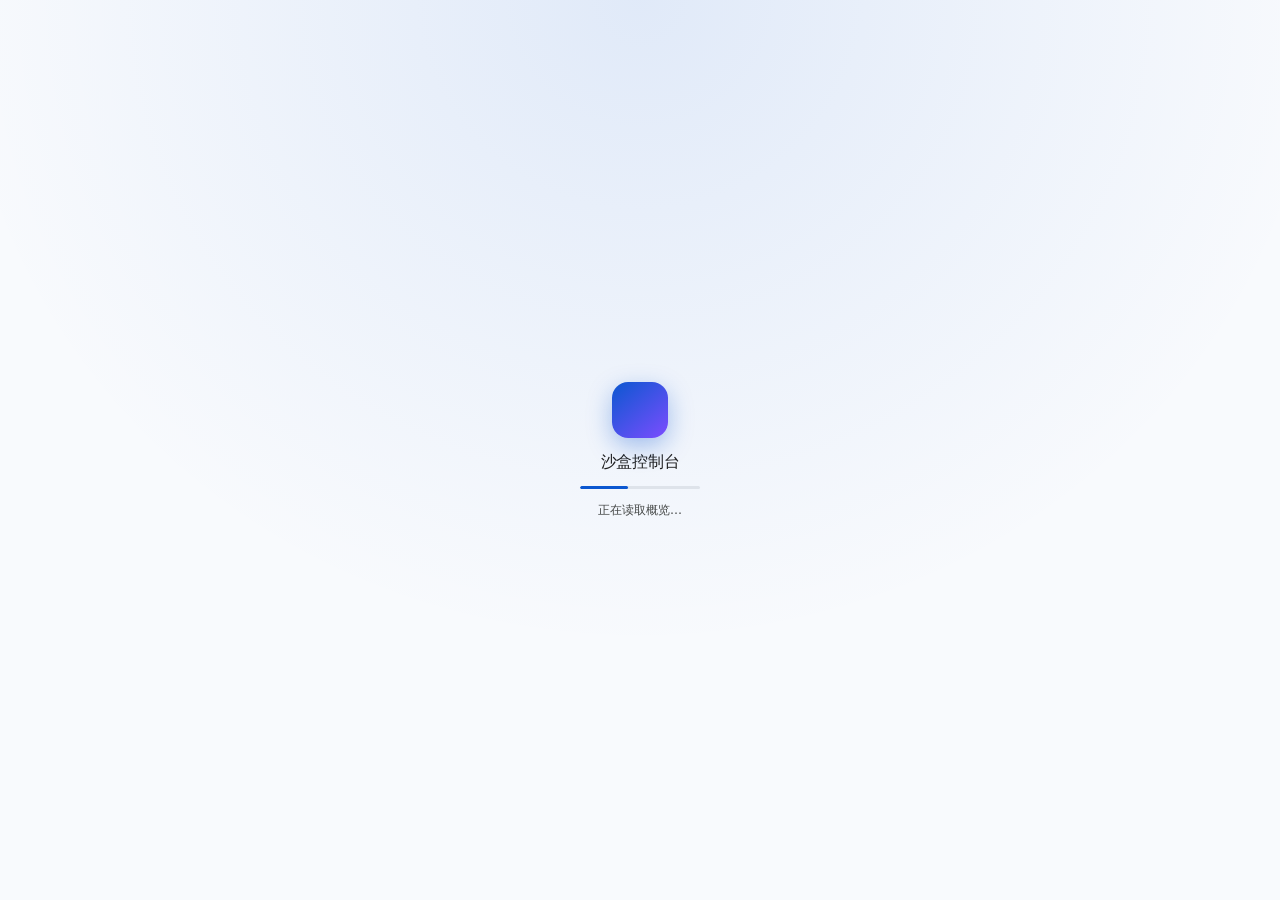
==== pages/sandbox/index.html @ b515ea16 "feat: sandbox console v1.0.0 - bwrap/chroot/proot/docker/local backends, per-user sessions - WebUI: " ====
<!doctype html>
<!--
  astrbot_plugin_sandbox — Copyright (C) 2026 maid
  SPDX-License-Identifier: AGPL-3.0-or-later
-->
<html lang="zh-CN">
<head>
<meta charset="utf-8">
<meta name="viewport" content="width=device-width, initial-scale=1, viewport-fit=cover">
<title>沙盒控制台</title>
<link rel="stylesheet" href="./app.css">
</head>
<body>
<div class="progress" id="progress" hidden></div>
<div class="splash" id="boot-splash" role="status" aria-live="polite">
  <div class="splash-inner">
    <div class="splash-mark" aria-hidden="true"></div>
    <div class="splash-title">沙盒控制台</div>
    <div class="splash-bar" aria-hidden="true"></div>
    <div class="splash-hint" id="splash-hint">正在连接 AstrBot…</div>
  </div>
</div>

<header class="hero">
  <div class="hero-main">
    <div class="hero-title">
      <span class="status-dot" id="status-dot"></span>
      <h1>沙盒控制台</h1>
    </div>
    <p class="hero-sub" id="backend-meta">正在读取状态</p>
    <p class="hero-status" id="boot-status">脚本未运行</p>
  </div>
  <div class="hero-actions">
    <button class="btn ghost" id="tour-start" type="button">引导</button>
    <button class="btn tonal" id="refresh" type="button">刷新状态</button>
  </div>
</header>

<nav class="tabs" role="tablist" aria-label="控制台分区">
  <span class="tab-indicator" id="tab-indicator" aria-hidden="true"></span>
  <button class="tab" role="tab" id="tab-overview"
          aria-controls="panel-overview" aria-selected="true"
          data-tab="overview">概览</button>
  <button class="tab" role="tab" id="tab-config"
          aria-controls="panel-config" aria-selected="false"
          data-tab="config">设置</button>
  <button class="tab" role="tab" id="tab-setup"
          aria-controls="panel-setup" aria-selected="false"
          data-tab="setup">部署</button>
  <button class="tab" role="tab" id="tab-users"
          aria-controls="panel-users" aria-selected="false"
          data-tab="users">权限</button>
  <button class="tab" role="tab" id="tab-files"
          aria-controls="panel-files" aria-selected="false"
          data-tab="files">文件</button>
  <button class="tab" role="tab" id="tab-exec"
          aria-controls="panel-exec" aria-selected="false"
          data-tab="exec">执行</button>
  <button class="tab" role="tab" id="tab-rules"
          aria-controls="panel-rules" aria-selected="false"
          data-tab="rules">规则</button>
  <button class="tab" role="tab" id="tab-logs"
          aria-controls="panel-logs" aria-selected="false"
          data-tab="logs">日志</button>
        <button class="tab" id="tab-security" role="tab" aria-controls="panel-security"
          aria-selected="false"
          data-tab="security">安全</button>
</nav>

<noscript>
  <div class="card" style="margin:24px">这个页面需要 JavaScript。如果浏览器禁用了脚本，或者页面被嵌在禁止脚本的 iframe 里，就会看到现在这样：所有按钮都没反应。</div>
</noscript>

<main>
  <div class="deck" id="deck">
  <section class="panel" id="panel-overview" role="tabpanel" aria-labelledby="tab-overview">
    <div class="section-head">
      <h2>概览</h2>
      <p class="section-desc">后端状态、配额与宿主资源</p>
    </div>

    <div class="panel-body">
    <div class="status-bar">
      <div class="status-main">
        <span class="status-dot" id="ov-dot"></span>
        <div>
          <div class="status-title" id="ov-backend">—</div>
          <div class="status-sub" id="ov-rootfs">正在读取</div>
        </div>
      </div>
      <div class="chips" id="ov-chips"></div>
    </div>

    <div class="stat-strip" id="overview-stats"></div>

    <div class="two-col">
      <section class="block">
        <h3 class="block-title">宿主资源</h3>
        <div class="meters" id="overview-metrics"></div>
      </section>
      <section class="block">
        <h3 class="block-title">运行信息</h3>
        <dl class="kv" id="overview-detail"></dl>
      </section>
    </div>
    </div>
  </section>

  <section class="panel" id="panel-config" role="tabpanel" aria-labelledby="tab-config" hidden>
    <div class="section-head">
      <h2>设置</h2>
      <p class="section-desc">改完点保存，立即生效。标「需重启」的项要重启容器。</p>
    </div>

    <div class="panel-body">
      <section class="block">
        <div class="block-head">
          <div>
            <h3 class="block-title">插件配置</h3>
            <p class="block-desc">这些值来自插件配置文件，保存后直接写回并热更新。</p>
            <p class="hint" id="config-path"></p>
          </div>
          <button class="btn primary" type="button" id="config-save">保存设置</button>
        </div>
        <div id="config-form" class="stack"></div>
      </section>
    </div>
  </section>

  <section class="panel" id="panel-setup" role="tabpanel" aria-labelledby="tab-setup" hidden>
    <div class="section-head">
      <h2>部署</h2>
      <p class="section-desc">检查这台机器能跑哪种隔离、下 rootfs、给指定用户开权限。只改插件自己的文件。</p>
    </div>

    <div class="panel-body">
      <section class="block">
        <div class="block-head">
          <div>
            <h3 class="block-title">环境</h3>
            <p class="block-desc">先跑环境自检，再选套餐下 rootfs。换套餐会替换 rootfs：会话文件保留，但发行版会变。</p>
          </div>
        </div>
        <div class="form-grid">
          <div class="field">
            <label for="setup-profile">rootfs 套餐</label>
            <select id="setup-profile">
              <option value="">读取中…</option>
            </select>
          </div>
        </div>
        <div class="actions">
          <button class="btn" type="button" id="setup-probe">环境自检</button>
          <button class="btn" type="button" id="setup-test">快速自检</button>
          <button class="btn ghost" type="button" id="setup-test-deep">深度自检</button>
          <button class="btn ghost" type="button" id="setup-diag">诊断连接</button>
          <button class="btn" type="button" id="setup-sources">检测下载源</button>
          <button class="btn primary" type="button" id="setup-rootfs">下载 rootfs</button>
          <button class="btn" type="button" id="setup-audit">安全体检</button>
          <button class="btn ghost" type="button" id="setup-harden">清 setuid</button>
        </div>
        <div id="setup-advice" class="stack mt-4"></div>
      </section>

      <section class="block">
        <div class="block-head">
          <div>
            <h3 class="block-title">一键授权</h3>
            <p class="block-desc">写进 permissions.json，立刻生效。配额填 0 表示跟随全局。</p>
          </div>
        </div>
        <div class="form-grid">
          <div class="field">
            <label for="setup-user">用户 ID</label>
            <input id="setup-user" type="text" placeholder="用户 ID">
          </div>
          <div class="field">
            <label for="setup-quota">配额（MB，0 = 全局）</label>
            <input id="setup-quota" type="number" min="0" step="1" value="0">
          </div>
        </div>
        <div class="actions">
          <button class="btn primary" type="button" id="setup-apply">授权并使用</button>
        </div>
      </section>

      <section class="block">
        <div class="block-head">
          <div>
            <h3 class="block-title">安装软件包</h3>
            <p class="block-desc">沙盒里的进程是 nobody，apt 自己装不了。这里由插件以 root 装进 rootfs，会影响所有用户。</p>
          </div>
        </div>
        <div class="form-grid">
          <div class="field">
            <label for="pkg-names">包名（空格分隔）</label>
            <input id="pkg-names" type="text" placeholder="ffmpeg sqlite3 tree">
          </div>
        </div>
        <div class="actions">
          <button class="btn" type="button" id="pkg-install">安装</button>
        </div>
      </section>

      <section class="block">
        <h3 class="block-title">输出</h3>
        <pre class="out" id="setup-out"></pre>
      </section>
    </div>
  </section>

  <section class="panel" id="panel-users" role="tabpanel" aria-labelledby="tab-users" hidden>
    <div class="section-head">
      <h2>权限</h2>
      <p class="section-desc">谁能用沙盒、能用多少。留空的配额与超时跟随全局默认值。</p>
    </div>

    <div class="panel-body">
      <section class="block">
        <div class="block-head">
          <div>
            <h3 class="block-title">添加或修改用户</h3>
            <p class="block-desc">保存后立即生效，不需要重启。</p>
          </div>
        </div>
        <form id="user-form">
          <div class="form-grid">
            <div class="field">
              <label for="u-id">用户 ID</label>
              <input id="u-id" type="text" required placeholder="平台上的用户 ID">
            </div>
            <div class="field">
              <label for="u-note">备注</label>
              <input id="u-note" type="text" placeholder="可选">
            </div>
            <div class="field">
              <label for="u-quota">配额（MB，0 = 跟随全局）</label>
              <input id="u-quota" type="number" min="0" step="1" value="0">
            </div>
            <div class="field">
              <label for="u-timeout">超时（秒，0 = 跟随全局）</label>
              <input id="u-timeout" type="number" min="0" max="3600" step="1" value="0">
            </div>
            <div class="field">
              <label for="u-network">联网</label>
              <select id="u-network">
                <option value="">跟随全局</option>
                <option value="true">允许</option>
                <option value="false">禁止</option>
              </select>
            </div>
            <div class="field">
              <label for="u-import">宿主导入</label>
              <select id="u-import">
                <option value="">跟随全局</option>
                <option value="true">允许</option>
                <option value="false">禁止</option>
              </select>
            </div>
            <div class="field field-wide">
              <label>沙盒内权限</label>
              <div class="checkline">
                <label><input type="checkbox" id="u-exec" checked>执行命令</label>
                <label><input type="checkbox" id="u-py" checked>运行 Python</label>
                <label><input type="checkbox" id="u-export" checked>导出文件</label>
                <label><input type="checkbox" id="u-reset" checked>重置沙盒</label>
              </div>
            </div>
            <div class="field">
              <label for="u-enabled">状态</label>
              <select id="u-enabled">
                <option value="true">启用</option>
                <option value="false">停用</option>
              </select>
            </div>
          </div>
          <div class="actions">
            <button class="btn primary" type="submit">保存用户</button>
            <button class="btn ghost" type="button" id="user-reset">清空表单</button>
          </div>
        </form>
      </section>

      <section class="block">
        <h3 class="block-title">已授权用户</h3>
        <div id="users-table"></div>
      </section>

      <section class="block">
        <h3 class="block-title">全局白名单</h3>
        <p class="block-desc">来自插件配置，这里只读。</p>
        <div id="users-global" class="stack mt-3"></div>
      </section>
    </div>
  </section>

  <section class="panel" id="panel-rules" role="tabpanel" aria-labelledby="tab-rules" hidden>
    <div class="section-head">
      <h2>规则</h2>
      <p class="section-desc">信任命令跳过看门狗，场景规则决定「哪些环境下谁能用」。</p>
    </div>

    <div class="panel-body">
      <section class="block">
        <div class="block-head">
          <div>
            <h3 class="block-title">信任命令</h3>
            <p class="block-desc">命中的命令跳过内存和 CPU 看门狗，可单独放宽超时。通配符按整条命令匹配，例如 make *。信任等于放弃这层保护。</p>
          </div>
        </div>
        <form id="trust-form">
          <div class="form-grid">
            <div class="field">
              <label for="t-pattern">命令通配符</label>
              <input id="t-pattern" type="text" required placeholder="make *">
            </div>
            <div class="field">
              <label for="t-note">备注</label>
              <input id="t-note" type="text" placeholder="可选">
            </div>
            <div class="field">
              <label for="t-timeout">超时覆盖（秒，0 = 跟随全局）</label>
              <input id="t-timeout" type="number" min="0" max="3600" step="1" value="0">
            </div>
            <div class="field field-wide">
              <div class="checkline">
                <label><input type="checkbox" id="t-mem" checked>跳过内存看门狗</label>
                <label><input type="checkbox" id="t-cpu" checked>跳过 CPU 看门狗</label>
                <label><input type="checkbox" id="t-enabled" checked>启用</label>
              </div>
            </div>
          </div>
          <div class="actions">
            <button class="btn primary" type="submit">保存信任规则</button>
          </div>
        </form>
        <div id="trust-table" class="mt-4"></div>
      </section>

      <section class="block">
        <div class="block-head">
          <div>
            <h3 class="block-title">场景规则</h3>
            <p class="block-desc">优先级：单用户权限 &gt; 指定群号 &gt; 群 * &gt; 私聊 &gt; 全部。用户列表留空表示该场景所有人。</p>
          </div>
        </div>
        <form id="scope-form">
          <div class="form-grid">
            <div class="field">
              <label for="s-scope">场景</label>
              <select id="s-scope">
                <option value="group">群聊</option>
                <option value="private">私聊</option>
                <option value="all">全部</option>
              </select>
            </div>
            <div class="field">
              <label for="s-target">目标（群号或 *）</label>
              <input id="s-target" type="text" placeholder="*">
            </div>
            <div class="field">
              <label for="s-allow">结果</label>
              <select id="s-allow">
                <option value="true">允许</option>
                <option value="false">禁止</option>
              </select>
            </div>
            <div class="field">
              <label for="s-users">限定用户（逗号分隔，留空=所有人）</label>
              <input id="s-users" type="text" placeholder="123456">
            </div>
            <div class="field">
              <label for="s-note">备注</label>
              <input id="s-note" type="text" placeholder="可选">
            </div>
          </div>
          <div class="actions">
            <button class="btn primary" type="submit">保存场景规则</button>
          </div>
        </form>
        <div id="scope-table" class="mt-4"></div>
      </section>
    </div>
  </section>

  <section class="panel" id="panel-logs" role="tabpanel" aria-labelledby="tab-logs" hidden>
    <div class="section-head">
      <h2>日志</h2>
      <p class="section-desc">按天切文件，超过保留天数自动删除。这里只显示最近的一个文件。</p>
    </div>

    <div class="panel-body">
      <section class="block">
        <div class="block-head">
          <div>
            <h3 class="block-title">运行日志</h3>
          </div>
          <div class="actions" style="margin-top:0">
            <button class="btn" type="button" id="log-refresh">刷新</button>
            <button class="btn ghost" type="button" id="log-cleanup">立即清理</button>
          </div>
        </div>
        <pre class="out" id="log-view"></pre>
      </section>
    </div>
  </section>

  <section class="panel" id="panel-security" role="tabpanel" aria-labelledby="tab-security" hidden>
    <div class="section-head">
      <h2>安全</h2>
      <p class="section-desc">风险清单。能一键修的直接修，改不了的写清楚要动哪里。</p>
    </div>
    <div class="panel-body">
      <section class="block">
        <div class="block-head">
          <div>
            <h3 class="block-title">风险</h3>
            <p class="block-desc" id="sec-host"></p>
          </div>
          <div class="actions" style="margin-top:0">
            <button class="btn" type="button" id="sec-scan">重新扫描</button>
            <button class="btn ghost" type="button" id="sec-upgrade">升级沙盒包</button>
          </div>
        </div>
        <div id="sec-list" class="stack"></div>
        <pre class="out" id="sec-out" hidden></pre>
      </section>
    </div>
  </section>

  <section class="panel" id="panel-files" role="tabpanel" aria-labelledby="tab-files" hidden>
    <div class="section-head">
      <h2>文件</h2>
      <p class="section-desc">浏览、预览、下载、删除沙盒里的文件。改完记得保存。</p>
    </div>

    <div class="panel-body">
      <section class="block">
        <div class="form-grid">
          <div class="field">
            <label for="f-user">用户</label>
            <select id="f-user"></select>
          </div>
          <div class="field">
            <label for="f-path">路径</label>
            <input id="f-path" type="text" value=".">
          </div>
        </div>
        <div class="actions">
          <button class="btn" type="button" id="f-up">上级</button>
          <button class="btn primary" type="button" id="f-load">打开</button>
        </div>
      </section>

      <div class="split">
        <section class="block">
          <div class="block-head">
            <h3 class="block-title">文件树</h3>
            <span class="hint" id="tree-summary"></span>
          </div>
          <div class="tree" id="tree"></div>
        </section>

        <section class="block">
          <div class="block-head">
            <h3 class="block-title" id="preview-title">预览</h3>
            <div class="actions" style="margin-top:0">
              <button class="btn sm" type="button" id="preview-download" hidden>下载</button>
              <button class="btn sm ghost" type="button" id="preview-copy" hidden>复制宿主路径</button>
              <button class="btn sm ghost" type="button" id="preview-edit" hidden>源码</button>
              <button class="btn sm" type="button" id="preview-save" hidden>保存文件</button>
              <button class="btn sm danger" type="button" id="preview-delete" hidden>删除</button>
            </div>
          </div>
          <div id="preview-body">
            <p class="empty">在左边选一个文件。</p>
          </div>
        </section>
      </div>
    </div>
  </section>

  <section class="panel" id="panel-exec" role="tabpanel" aria-labelledby="tab-exec" hidden>
    <div class="section-head">
      <h2>执行</h2>
      <p class="section-desc">跑在该用户自己的沙盒里，受配额、超时和输出上限约束。</p>
    </div>

    <div class="panel-body">
      <section class="block">
        <div class="form-grid">
          <div class="field">
            <label for="e-user">用户</label>
            <input id="e-user" type="text" placeholder="谁的沙盒" list="user-options-2">
            <datalist id="user-options-2"></datalist>
          </div>
        </div>
        <div class="field">
          <label for="e-cmd">命令</label>
          <textarea id="e-cmd" rows="4" placeholder="ls -la"></textarea>
        </div>
        <div class="actions">
          <button class="btn primary" type="button" id="e-run">执行</button>
        </div>
        <div id="e-out" class="mt-4"></div>
      </section>
    </div>
  </section>
  </div>
</main>

<div class="modal-scrim" id="modal" hidden>
  <div class="modal" role="dialog" aria-modal="true" aria-labelledby="modal-title">
    <h2 id="modal-title"></h2>
    <div class="modal-body" id="modal-body"></div>
    <div class="modal-gate" id="modal-gate" hidden>
      <label for="modal-gate-input">请输入下面这个词确认</label>
      <input id="modal-gate-input" type="text" autocomplete="off" spellcheck="false">
    </div>
    <div class="modal-actions">
      <button class="btn ghost" type="button" id="modal-cancel">取消</button>
      <button class="btn primary" type="button" id="modal-ok">确定</button>
    </div>
  </div>
</div>

<div class="toast" id="toast" role="status" hidden></div>

<script src="/api/plugin/page/bridge-sdk.js" onerror="window.__bridgeSdkFailed = true"></script>
<script src="./app.js"></script>
</body>
</html>
---- pages/sandbox/app.css ----
/* astrbot_plugin_sandbox — Copyright (C) 2026 maid
   SPDX-License-Identifier: AGPL-3.0-or-later */
/* Material Design 3 —— 按 Google 规范写的样式表
 *
 * 依据：
 * - 颜色：MD3 color roles（primary / surface / outline / error…），亮暗两套 scheme
 * - 字体：MD3 type scale（label / body / title / headline），Roboto + 系统中文回退
 * - 形状：corner radius 0/4/8/12/16/28
 * - 高度：tonal elevation 0–3，只有浮层用阴影
 * - 动效：MD3 emphasized easing，200ms / 100ms
 * - 组件：filled / tonal / outlined / text button，primary tabs，outlined card，filled text field
 */

:root {
  /* ---- MD3 亮色 scheme（Google 蓝） ---- */
  --md-primary: #0b57d0;
  --md-on-primary: #ffffff;
  --md-primary-container: #d3e3fd;
  --md-on-primary-container: #041e49;

  --md-secondary-container: #e8f0fe;
  --md-on-secondary-container: #001d35;

  --md-surface: #ffffff;
  --md-surface-dim: #f8fafd;
  --md-surface-container-lowest: #ffffff;
  --md-surface-container-low: #f8fafd;
  --md-surface-container: #f0f4f9;
  --md-surface-container-high: #e9eef6;
  --md-surface-container-highest: #dee3ea;

  --md-on-surface: #1f1f1f;
  --md-on-surface-variant: #444746;
  --md-outline: #747775;
  --md-outline-variant: #c4c7c5;

  --md-error: #b3261e;
  --md-on-error: #ffffff;
  --md-error-container: #f9dedc;
  --md-on-error-container: #410e0b;

  --md-success: #146c2e;
  --md-warning: #8f5000;

  /* ---- 形状 ---- */
  --md-shape-xs: 4px;
  --md-shape-sm: 8px;
  --md-shape-md: 12px;
  --md-shape-lg: 16px;
  --md-shape-xl: 28px;
  --md-shape-full: 9999px;

  /* ---- 高度（tonal elevation） ---- */
  --md-elev-0: none;
  --md-elev-1: 0 1px 2px rgb(0 0 0 / 0.3), 0 1px 3px 1px rgb(0 0 0 / 0.15);
  --md-elev-2: 0 1px 2px rgb(0 0 0 / 0.3), 0 2px 6px 2px rgb(0 0 0 / 0.15);
  --md-elev-3: 0 4px 8px 3px rgb(0 0 0 / 0.15), 0 1px 3px rgb(0 0 0 / 0.3);

  /* ---- 动效 ---- */
  --md-ease: cubic-bezier(0.2, 0, 0, 1);
  --md-ease-emphasized: cubic-bezier(0.05, 0.7, 0.1, 1);
  --md-dur-short: 100ms;
  --md-dur-medium: 200ms;

  /* ---- 字体 ---- */
  --md-font: Roboto, "Helvetica Neue", "PingFang SC", "Noto Sans SC",
    "Microsoft YaHei", system-ui, sans-serif;
  --md-mono: "Roboto Mono", ui-monospace, "SF Mono", Menlo, Consolas, monospace;

  /* 卡片收起后的固定高度：像「还没加载出来」的空卡 */
  --card-min-height: 148px;
}

@media (prefers-color-scheme: dark) {
  :root {
    --md-primary: #a8c7fa;
    --md-on-primary: #062e6f;
    --md-primary-container: #0842a0;
    --md-on-primary-container: #d3e3fd;

    --md-secondary-container: #004a77;
    --md-on-secondary-container: #c2e7ff;

    --md-surface: #1f1f1f;
    --md-surface-dim: #131314;
    --md-surface-container-lowest: #0e0e0e;
    --md-surface-container-low: #1f1f1f;
    --md-surface-container: #282a2c;
    --md-surface-container-high: #2e3032;
    --md-surface-container-highest: #37393b;

    --md-on-surface: #e3e3e3;
    --md-on-surface-variant: #c4c7c5;
    --md-outline: #8e918f;
    --md-outline-variant: #444746;

    --md-error: #f2b8b5;
    --md-on-error: #601410;
    --md-error-container: #8c1d18;
    --md-on-error-container: #f9dedc;

    --md-success: #6dd58c;
    --md-warning: #ffb95c;
  }
}

/* ---------------- 基础 ---------------- */

* { box-sizing: border-box; }

html, body { height: 100%; }

body {
  margin: 0;
  -webkit-text-size-adjust: 100%;
  background: var(--md-surface-dim);
  color: var(--md-on-surface);
  font-family: var(--md-font);
  font-size: 14px;      /* body-medium */
  line-height: 20px;
  -webkit-font-smoothing: antialiased;
}

h1 { font-size: 22px; line-height: 28px; font-weight: 400; margin: 0; }  /* title-large */
h2 { font-size: 16px; line-height: 24px; font-weight: 500; margin: 0; }  /* title-medium */
h3 { font-size: 14px; line-height: 20px; font-weight: 500; margin: 0; }  /* title-small */
p  { margin: 0; font-size: 14px; line-height: 20px; }

.muted { color: var(--md-on-surface-variant); font-size: 12px; line-height: 16px; }
.hint  { color: var(--md-on-surface-variant); font-size: 12px; line-height: 16px; }
.warn  { color: var(--md-warning); font-size: 14px; }
.mono  { font-family: var(--md-mono); font-size: 12px; }
.empty { color: var(--md-on-surface-variant); font-size: 14px; padding: 16px 0; }

a { color: var(--md-primary); text-decoration: none; }
a:hover { text-decoration: underline; }

/* 焦点：MD3 用 2px 外描边，永不去掉 */
:focus-visible {
  outline: 2px solid var(--md-primary);
  outline-offset: 2px;
}

/* ---------------- 顶部 hero ---------------- */

.hero {
  display: flex;
  flex-wrap: wrap;
  gap: 16px;
  align-items: center;
  justify-content: space-between;
  padding: 28px 24px 32px;
  background:
    radial-gradient(120% 120% at 0% 0%, color-mix(in srgb, var(--md-primary) 14%, transparent) 0%, transparent 55%),
    linear-gradient(180deg, var(--md-surface-container-low) 0%, var(--md-surface-dim) 100%);
  border-bottom-left-radius: var(--md-shape-xl);
  border-bottom-right-radius: var(--md-shape-xl);
  border-bottom: 1px solid var(--md-outline-variant);
}

.hero-main { display: grid; gap: 4px; }

.hero-title { display: flex; align-items: center; gap: 12px; }

.hero-title h1 {
  font-size: 28px;      /* headline-small */
  line-height: 36px;
  font-weight: 400;
  letter-spacing: 0;
}

.status-dot {
  width: 10px;
  height: 10px;
  border-radius: 50%;
  background: var(--md-outline);
  box-shadow: 0 0 0 4px color-mix(in srgb, var(--md-outline) 20%, transparent);
  transition: background var(--md-dur-medium) var(--md-ease);
}
.status-dot[data-state="ok"] {
  background: var(--md-success);
  box-shadow: 0 0 0 4px color-mix(in srgb, var(--md-success) 20%, transparent);
}
.status-dot[data-state="error"] {
  background: var(--md-error);
  box-shadow: 0 0 0 4px color-mix(in srgb, var(--md-error) 20%, transparent);
}

.hero-sub { font-size: 14px; line-height: 20px; color: var(--md-on-surface-variant); }
.hero-status { font-size: 12px; line-height: 16px; color: var(--md-on-surface-variant); }

.hero-actions { display: flex; gap: 8px; align-items: center; }

/* tonal 按钮：介于 filled 与 outlined 之间 */
.btn.tonal {
  background: var(--md-secondary-container);
  border-color: transparent;
  color: var(--md-on-secondary-container);
}
.btn.tonal:hover {
  background: color-mix(in srgb, var(--md-on-secondary-container) 10%, var(--md-secondary-container));
}

/* ---------------- 主标签页（MD3 primary tabs） ---------------- */

.tabs {
  display: flex;
  gap: 0;
  padding: 0 16px;
  background: var(--md-surface-container-low);
  border-bottom: 1px solid var(--md-outline-variant);
  overflow-x: auto;
  scrollbar-width: none;
  position: sticky;
  top: 0;
  z-index: 5;
}

.tabs::-webkit-scrollbar { display: none; }

.tab {
  appearance: none;
  border: 0;
  background: none;
  color: var(--md-on-surface-variant);
  font-family: inherit;
  font-size: 14px;
  font-weight: 500;
  line-height: 20px;
  letter-spacing: 0.1px;
  padding: 0 16px;
  min-height: 48px;
  cursor: pointer;
  position: relative;
  transition: color var(--md-dur-short) var(--md-ease);
}

.tab:hover { color: var(--md-on-surface); }
.tab:active { transform: scale(0.98); }

.tab[aria-selected="true"] { color: var(--md-primary); }

/* 3dp 指示条：整条跟着选中项滑过去，而不是硬切 */
.tab-indicator {
  position: absolute;
  left: 0;
  bottom: 0;
  width: 0;
  height: 3px;
  border-radius: var(--md-shape-full) var(--md-shape-full) 0 0;
  background: var(--md-primary);
  transition: transform var(--md-dur-medium) var(--md-ease-emphasized),
    width var(--md-dur-medium) var(--md-ease-emphasized);
  pointer-events: none;
}

/* ---------------- 布局 ---------------- */

main {
  max-width: 1280px;
  margin: 0 auto;
  padding: 24px 24px 48px;
  overflow-x: clip;      /* 卡片甩出来的那一下不产生横向滚动条，clip 不会破坏 sticky */
}

/* 卡片叠：所有面板叠在同一格里，只显示当前那张，
   下面用两个伪元素露出「叠在底下的卡片」边缘 */
.deck {
  display: grid;
  grid-template-columns: minmax(0, 1fr);
  position: relative;
  isolation: isolate;
  max-width: 1040px;
  margin: 0 auto 40px;
}

/* align-self: start 很关键：不然面板会被拉伸到 deck 的旧高度，
   量出来的是「被拉伸的高度」，deck 就永远缩不回去 —— 卡片越来越长。 */
.deck > .panel { grid-area: 1 / 1; min-width: 0; align-self: start; }

.deck::before,
.deck::after {
  content: "";
  position: absolute;
  border-radius: var(--md-shape-xl);
  border: 1px solid var(--md-outline-variant);
  transition: bottom var(--md-dur-medium) var(--md-ease);
}

/* 紧贴主卡片下面那张：露 14px，左右各缩进 14px */
.deck::before {
  z-index: -1;
  left: 14px;
  right: 14px;
  bottom: -14px;
  height: 72px;
  background: var(--md-surface-container);
  box-shadow: 0 2px 4px rgb(0 0 0 / 0.08);
}

/* 再下面一张：露 27px，缩进 28px */
.deck::after {
  z-index: -2;
  left: 28px;
  right: 28px;
  bottom: -27px;
  height: 72px;
  background: var(--md-surface-container-high);
  box-shadow: 0 3px 8px rgb(0 0 0 / 0.10);
}

/* 鼠标停在叠上，底下两张往外散一点，暗示「这是一摞」 */
.deck:hover::before { bottom: -18px; }
.deck:hover::after { bottom: -33px; }

/* 切换时整叠「被按了一下」 */
.deck.swap::before { animation: stack-push var(--md-dur-medium) var(--md-ease-emphasized); }
.deck.swap::after  { animation: stack-push var(--md-dur-medium) var(--md-ease-emphasized) 40ms; }

@keyframes stack-push {
  0%   { transform: translateY(0); }
  45%  { transform: translateY(7px); }
  100% { transform: translateY(0); }
}

.panel[hidden] { display: none; }

/* 面板本身就是一张卡 */
.panel {
  background: var(--md-surface);
  border: 1px solid var(--md-outline-variant);
  border-radius: 22px;
  padding: 20px;
  box-shadow: var(--md-elev-1);
  /* 卡片自己缩放：高度 + 圆角，裁切也裁在卡片上，
     所以底边一直是圆角，不会先变成一条直线再蹦出圆角 */
  transition: height var(--md-dur-medium) var(--md-ease-emphasized);
}

/* 收缩/展开期间，卡片内部裁掉溢出；圆角和边框保留 */
.panel.animating {
  overflow: hidden;
}

.card,
.block {
  background: var(--md-surface);
  border: 1px solid var(--md-outline-variant);
  border-radius: var(--md-shape-md);
  padding: var(--sp-4);
}

/* 卡片里的标题统一：14/20、500、下方 12 */
.card > h2,
.card > h3 {
  font-size: 14px;
  line-height: 20px;
  font-weight: 500;
  margin-bottom: var(--sp-3);
}

.grid { display: grid; gap: 12px; }
.grid.cols { grid-template-columns: repeat(auto-fit, minmax(180px, 1fr)); }

.row { display: flex; gap: 8px; align-items: center; flex-wrap: wrap; }
.stack { display: grid; gap: 12px; }

/* ---------------- 按钮（MD3） ---------------- */

.btn {
  appearance: none;
  display: inline-flex;
  align-items: center;
  justify-content: center;
  gap: 8px;
  height: 40px;
  padding: 0 24px;
  border-radius: var(--md-shape-full);
  border: 1px solid var(--md-outline);
  background: transparent;
  color: var(--md-primary);
  font-family: inherit;
  font-size: 14px;
  font-weight: 500;
  line-height: 20px;
  letter-spacing: 0.1px;
  cursor: pointer;
  transition: background var(--md-dur-short) var(--md-ease),
    box-shadow var(--md-dur-short) var(--md-ease),
    transform var(--md-dur-short) var(--md-ease);
  user-select: none;
}

/* 按压反馈：轻微下沉 + 一层扩散的 state layer */
.btn { position: relative; overflow: hidden; }

.btn::after {
  content: "";
  position: absolute;
  inset: 0;
  background: currentColor;
  opacity: 0;
  pointer-events: none;
  transition: opacity var(--md-dur-short) var(--md-ease);
}

.btn:hover::after { opacity: 0.06; }
.btn:active::after { opacity: 0.14; }
.btn:active { transform: scale(0.97); }

.btn:hover { background: color-mix(in srgb, var(--md-primary) 8%, transparent); }

/* filled：一屏最多一个 */
.btn.primary {
  background: var(--md-primary);
  border-color: var(--md-primary);
  color: var(--md-on-primary);
}
.btn.primary {
  box-shadow: var(--md-elev-1);
}
.btn.primary:hover {
  background: color-mix(in srgb, var(--md-primary) 90%, var(--md-on-primary));
  box-shadow: var(--md-elev-2);
}

/* text button */
.btn.ghost {
  border-color: transparent;
  padding: 0 12px;
}
.btn.ghost:hover { background: color-mix(in srgb, var(--md-primary) 8%, transparent); }

/* error outlined */
.btn.danger {
  color: var(--md-error);
  border-color: var(--md-error);
}
.btn.danger:hover { background: color-mix(in srgb, var(--md-error) 8%, transparent); }

.btn[disabled] { opacity: 0.38; cursor: not-allowed; }

.btn.sm { height: 32px; padding: 0 16px; font-size: 13px; }

/* ---------------- 文本字段（MD3 filled） ---------------- */

label {
  display: block;
  font-size: 12px;
  line-height: 16px;
  color: var(--md-on-surface-variant);
  margin-bottom: 4px;
  letter-spacing: 0.4px;
}

input[type="text"],
input[type="number"],
select,
textarea {
  width: 100%;
  font-family: inherit;
  font-size: 14px;
  line-height: 20px;
  color: var(--md-on-surface);
  background: var(--md-surface-container-highest);
  border: 0;
  border-bottom: 1px solid var(--md-on-surface-variant);
  border-radius: var(--md-shape-xs) var(--md-shape-xs) 0 0;
  padding: 0 16px;
  height: 48px;
  transition: background var(--md-dur-short) var(--md-ease);
}

textarea { height: auto; padding: 12px 16px; line-height: 20px; resize: vertical; }

input:hover, select:hover, textarea:hover {
  background: color-mix(in srgb, var(--md-on-surface) 6%, var(--md-surface-container-highest));
}

input:focus, select:focus, textarea:focus {
  outline: none;
  border-bottom: 2px solid var(--md-primary);
  padding-bottom: 0;
}

select {
  appearance: none;
  cursor: pointer;
  padding-right: 36px;
  /* MD3 下拉箭头，内联 SVG，不引外部资源 */
  background-image: url("data:image/svg+xml;charset=utf-8,%3Csvg xmlns='http://www.w3.org/2000/svg' width='16' height='16' viewBox='0 0 24 24' fill='%23444746'%3E%3Cpath d='M7 10l5 5 5-5z'/%3E%3C/svg%3E");
  background-repeat: no-repeat;
  background-position: right 12px center;
}
@media (prefers-color-scheme: dark) {
  select {
    background-image: url("data:image/svg+xml;charset=utf-8,%3Csvg xmlns='http://www.w3.org/2000/svg' width='16' height='16' viewBox='0 0 24 24' fill='%23c4c7c5'%3E%3Cpath d='M7 10l5 5 5-5z'/%3E%3C/svg%3E");
  }
}

.field { margin-bottom: 0; }
.form-grid {
  display: grid;
  gap: var(--sp-4);
  grid-template-columns: repeat(auto-fit, minmax(min(100%, 200px), 1fr));
}

.checkline {
  display: flex;
  flex-wrap: wrap;
  gap: 16px;
  font-size: 14px;
}
.checkline label {
  display: flex;
  align-items: center;
  gap: 8px;
  margin: 0;
  color: var(--md-on-surface);
  font-size: 14px;
  letter-spacing: 0;
}
.checkline input[type="checkbox"] {
  width: 18px;
  height: 18px;
  accent-color: var(--md-primary);
  margin: 0;
}

/* ---------------- 表格（MD3 data table） ---------------- */

table {
  width: 100%;
  border-collapse: collapse;
  font-size: 13px;
  line-height: 20px;
}

/* 表格容器自己横向滚，不撑破区块 */
#users-table,
#trust-table,
#scope-table { overflow-x: auto; }

th,
td {
  padding: 12px 16px;
  text-align: left;
  border-bottom: 1px solid var(--md-outline-variant);
  vertical-align: middle;
}

th {
  height: 44px;
  font-size: 11px;
  font-weight: 500;
  line-height: 16px;
  letter-spacing: 0.4px;
  color: var(--md-on-surface-variant);
  background: var(--md-surface);
  position: sticky;
  top: 0;
  z-index: 1;
  white-space: nowrap;
}

td { height: 48px; }

tbody tr:last-child td { border-bottom: 0; }

tbody tr:hover { background: var(--md-surface-container-low); }

td.num,
th.num {
  text-align: right;
  font-variant-numeric: tabular-nums;
}

/* 表格里的操作按钮排一行 */
td .btn + .btn { margin-left: var(--sp-2); }

/* 空表格 */
.table-empty {
  padding: var(--sp-6) var(--sp-4);
  text-align: center;
  font-size: 13px;
  color: var(--md-on-surface-variant);
}

/* ---------------- 徽标 ---------------- */

.badge {
  display: inline-flex;
  align-items: center;
  height: 24px;
  padding: 0 8px;
  border-radius: var(--md-shape-sm);
  border: 1px solid var(--md-outline-variant);
  color: var(--md-on-surface-variant);
  font-size: 12px;
  line-height: 16px;
}
.badge.ok { color: var(--md-success); border-color: var(--md-success); }
.badge.off { color: var(--md-error); border-color: var(--md-error); }

/* ---------------- 文件页 ---------------- */

.split {
  display: grid;
  gap: 16px;
  grid-template-columns: minmax(240px, 340px) 1fr;
}
@media (max-width: 768px) { .split { grid-template-columns: 1fr; } }

.tree {
  font-size: 14px;
  max-height: 60vh;
  overflow: auto;
}

.tree details { margin-left: 8px; }
.tree summary {
  cursor: pointer;
  padding: 8px 0;
  border-radius: var(--md-shape-sm);
  font-weight: 500;
}
.tree summary:hover { color: var(--md-primary); }

.tree .file {
  display: flex;
  justify-content: space-between;
  gap: 8px;
  width: 100%;
  text-align: left;
  border: 0;
  background: none;
  color: inherit;
  font: inherit;
  padding: 8px 8px 8px 20px;
  border-radius: var(--md-shape-sm);
  cursor: pointer;
  transition: background var(--md-dur-short) var(--md-ease);
}
.tree .file:hover { background: var(--md-surface-container); }
.tree .file[aria-current="true"] { color: var(--md-primary); background: var(--md-secondary-container); }
.tree .size { color: var(--md-on-surface-variant); font-size: 12px; }

pre.out {
  background: var(--md-surface-container);
  border-radius: var(--md-shape-sm);
  padding: 16px;
  font-family: var(--md-mono);
  font-size: 12px;
  line-height: 20px;
  white-space: pre-wrap;
  word-break: break-all;
  max-height: 420px;
  overflow: auto;
  margin: 0;
}

img.preview { max-width: 100%; border-radius: var(--md-shape-sm); }

/* ---------------- 提示条（MD3 snackbar） ---------------- */

.toast {
  position: fixed;
  left: 50%;
  bottom: 24px;
  transform: translateX(-50%);
  min-width: 280px;
  max-width: 480px;
  background: var(--md-on-surface);
  color: var(--md-surface);
  border-radius: var(--md-shape-xs);
  box-shadow: var(--md-elev-3);
  padding: 14px 16px;
  font-size: 14px;
  line-height: 20px;
  z-index: 60;
}
.toast[data-kind="error"] {
  background: var(--md-error-container);
  color: var(--md-on-error-container);
}
.toast[hidden] { display: none; }

/* ---------------- 漫游引导（scrim + surface） ---------------- */

.tour-mask {
  position: fixed;
  inset: 0;
  background: rgb(0 0 0 / 0.32);
  z-index: 50;
}

.tour-hole {
  position: absolute;
  border-radius: var(--md-shape-md);
  box-shadow: 0 0 0 9999px rgb(0 0 0 / 0.32);
  background: transparent;
  pointer-events: none;
  transition: all var(--md-dur-medium) var(--md-ease-emphasized);
}

.tour-card {
  position: fixed;
  z-index: 51;
  background: var(--md-surface-container-high);
  color: var(--md-on-surface);
  border-radius: var(--md-shape-md);
  box-shadow: var(--md-elev-3);
  padding: 16px;
  width: min(320px, calc(100vw - 32px));
}

.tour-card h3 { font-size: 16px; line-height: 24px; margin-bottom: 8px; }
.tour-card p { font-size: 14px; line-height: 20px; color: var(--md-on-surface-variant); }
.tour-actions {
  display: flex;
  gap: 8px;
  justify-content: flex-end;
  align-items: center;
  margin-top: 16px;
}
.tour-step { font-size: 12px; color: var(--md-on-surface-variant); margin-right: auto; }

/* ---------------- 无障碍 / 动效偏好 ---------------- */

@media (prefers-reduced-motion: reduce) {
  * { transition: none !important; animation: none !important; }
  .tour-hole { transition: none !important; }
}

/* ---------------- 加载骨架 ---------------- */

.skeleton {
  height: 16px;
  border-radius: var(--md-shape-xs);
  background: linear-gradient(
    90deg,
    var(--md-surface-container) 25%,
    var(--md-surface-container-high) 37%,
    var(--md-surface-container) 63%
  );
  background-size: 400% 100%;
  animation: shimmer 1.4s ease-in-out infinite;
}

.skeleton + .skeleton { margin-top: 12px; }
.skeleton.w40 { width: 40%; }
.skeleton.w70 { width: 70%; }

@keyframes shimmer {
  from { background-position: 100% 0; }
  to   { background-position: 0 0; }
}

/* ---------------- 空状态 ---------------- */

.empty-state {
  display: grid;
  justify-items: center;
  gap: 8px;
  padding: 48px 16px;
  text-align: center;
  color: var(--md-on-surface-variant);
}

.empty-state svg { width: 48px; height: 48px; opacity: 0.5; }
.empty-state .title { font-size: 16px; line-height: 24px; color: var(--md-on-surface); }
.empty-state .desc { font-size: 13px; line-height: 18px; }

/* ---------------- 提示条动画 ---------------- */

.toast { animation: toast-in var(--md-dur-medium) var(--md-ease-emphasized); }

@keyframes toast-in {
  from { opacity: 0; transform: translate(-50%, 12px); }
  to   { opacity: 1; transform: translate(-50%, 0); }
}

/* ---------------- 小屏适配 ---------------- */

@media (max-width: 600px) {
  .hero { padding: 20px 16px 24px; border-bottom-left-radius: var(--md-shape-lg); border-bottom-right-radius: var(--md-shape-lg); }
  .hero-title h1 { font-size: 24px; line-height: 32px; }
  .hero-actions { width: 100%; }
  .hero-actions .btn { flex: 1; }

  main { padding: 16px 12px 40px; }
  .panel { padding: 16px; border-radius: var(--md-shape-lg); }
  .deck { max-width: none; }


  /* 表格自己横向滚，不把卡片撑破（block + 匿名表格盒，列仍对齐） */
  table {
    display: block;
    overflow-x: auto;
    -webkit-overflow-scrolling: touch;
    white-space: nowrap;
  }

  .form-grid { grid-template-columns: 1fr; }
  .btn { height: 44px; }
}

/* ---------------- 终端 ---------------- */

.terminal {
  border-radius: var(--md-shape-md);
  overflow: hidden;
  border: 1px solid #2b2f36;
  background: #14161a;
}

.terminal-bar {
  display: flex;
  align-items: center;
  gap: 6px;
  padding: 10px 12px;
  background: #1b1e24;
  border-bottom: 1px solid #262a31;
}
.terminal-bar i {
  width: 10px;
  height: 10px;
  border-radius: 50%;
  background: #3b414b;
}
.terminal-title {
  margin-left: 8px;
  font-family: var(--md-mono);
  font-size: 11px;
  color: #9aa3af;
}

.terminal-body {
  padding: 12px 16px;
  max-height: 420px;
  overflow: auto;
  font-family: var(--md-mono);
  font-size: 12.5px;
  line-height: 20px;
  color: #d7dbe1;
  white-space: pre-wrap;
  word-break: break-word;
}

.term-line.prompt { color: #8ab4f8; }
.term-line.err { color: #f28b82; }
.term-line.status { color: #9aa3af; margin-top: 8px; border-top: 1px solid #262a31; padding-top: 8px; }
.term-line.status[data-ok="false"] { color: #f28b82; }

/* ---------------- 文件树图标 ---------------- */

.tree .ico {
  width: 18px;
  height: 18px;
  flex: 0 0 18px;
  color: var(--md-on-surface-variant);
}
.tree .ico[data-kind="dir"] { color: var(--md-primary); }
.tree .ico[data-kind="image"] { color: var(--md-success); }
.tree .ico[data-kind="bin"] { color: var(--md-warning); }

.tree summary { display: flex; align-items: center; gap: 8px; }
.tree .file { gap: 8px; align-items: center; }
.tree .file .name { flex: 1; min-width: 0; overflow: hidden; text-overflow: ellipsis; white-space: nowrap; }

/* ---------------- 暗色微调 ---------------- */

@media (prefers-color-scheme: dark) {
  body { background: #131314; }

  .panel, .card, .block, .stat-strip, .status-bar { border-color: #3c4043; }


  .card { background: #1f1f1f; }
  .deck::before { background: #24262a; }
  .deck::after { background: #2a2d31; }

  input[type="text"], input[type="number"], select, textarea {
    background: #2e3032;
    color: #e3e3e3;
  }
  th { background: var(--md-surface); }
}

/* ---------------- 小屏再收一档 ---------------- */

@media (max-width: 600px) {

  .tabs { padding: 0 4px; }
  .tab { padding: 0 12px; min-height: 44px; font-size: 13px; }

  .hero-actions { gap: 8px; }
  .btn.sm { height: 36px; }
  .panel h2 { font-size: 15px; }
}

@media (max-width: 380px) {
  .hero-title h1 { font-size: 20px; line-height: 28px; }
  .grid.cols { grid-template-columns: 1fr; }
}

/* ---------------- 触屏细节 ---------------- */

.btn,
.tab,
.tree .file,
summary {
  touch-action: manipulation;          /* 去掉 300ms 点击延迟 */
  -webkit-tap-highlight-color: transparent;
}

/* iPhone 底部横条 */
@supports (padding: env(safe-area-inset-bottom)) {
  main { padding-bottom: calc(48px + env(safe-area-inset-bottom)); }
}

/* 超窄屏：tab 换行铺满，不用横向滑 */
@media (max-width: 420px) {
  .tabs {
    flex-wrap: wrap;
    overflow-x: visible;
    padding-bottom: 2px;
  }
  .tab { flex: 1 1 auto; padding: 0 8px; font-size: 12.5px; }
  .tab-indicator { display: none; }   /* 换行后指示条位置没意义，选中态靠颜色 */
  .tab[aria-selected="true"] { box-shadow: inset 0 -3px 0 var(--md-primary); }
}

/* ==========================================================================
   概览页布局
   依据 Material 3 layout：8dp 基线网格、4/8/12/16/24/32/40 间距阶梯、
   内容最大宽度、区块统一 12dp 圆角 + 1dp 描边（静止态不加阴影）
   ========================================================================== */

:root {
  --sp-1: 4px;
  --sp-2: 8px;
  --sp-3: 12px;
  --sp-4: 16px;
  --sp-5: 24px;
  --sp-6: 32px;
  --sp-7: 40px;
}

/* 区块标题：标题 + 一行说明，下方固定 24 间距 */
.section-head { margin-bottom: var(--sp-5); }
.section-head h2 {
  font-size: 20px;
  line-height: 28px;
  font-weight: 500;
  letter-spacing: -0.1px;
}
.section-desc {
  margin-top: var(--sp-1);
  font-size: 13px;
  line-height: 20px;
  color: var(--md-on-surface-variant);
}

/* 状态条：一句话说清「现在能不能用」 */
.status-bar {
  display: flex;
  flex-wrap: wrap;
  align-items: center;
  justify-content: space-between;
  gap: var(--sp-4);
  padding: var(--sp-4);
  border: 1px solid var(--md-outline-variant);
  border-radius: var(--md-shape-md);
  background: var(--md-surface-container-low);
}

.status-main { display: flex; align-items: center; gap: var(--sp-3); min-width: 0; }
.status-title { font-size: 15px; line-height: 22px; font-weight: 500; }
.status-sub {
  margin-top: 2px;
  font-size: 12px;
  line-height: 16px;
  color: var(--md-on-surface-variant);
}

.chips { display: flex; flex-wrap: wrap; gap: var(--sp-2); }
.chip {
  display: inline-flex;
  align-items: center;
  height: 28px;
  padding: 0 10px;
  border-radius: var(--md-shape-sm);
  font-size: 12px;
  line-height: 16px;
  letter-spacing: 0.2px;
  background: var(--md-surface-container-high);
  color: var(--md-on-surface-variant);
}
.chip[data-on="true"] {
  background: color-mix(in srgb, var(--md-primary) 12%, transparent);
  color: var(--md-primary);
}

/* 四个数字：一条横带 + 分隔线，不是四张浮卡 */
.stat-strip {
  display: grid;
  grid-template-columns: repeat(4, minmax(0, 1fr));
  border: 1px solid var(--md-outline-variant);
  border-radius: var(--md-shape-md);
  background: var(--md-surface);
  overflow: hidden;
}

.stat { padding: var(--sp-4); border-left: 1px solid var(--md-outline-variant); }
.stat:first-child { border-left: 0; }

.stat-value {
  font-size: 24px;
  line-height: 32px;
  font-weight: 500;
  font-variant-numeric: tabular-nums;
  letter-spacing: -0.2px;
}
.stat-value .unit {
  margin-left: 4px;
  font-size: 12px;
  font-weight: 400;
  color: var(--md-on-surface-variant);
}
.stat-label {
  margin-top: var(--sp-1);
  font-size: 12px;
  line-height: 16px;
  letter-spacing: 0.2px;
  color: var(--md-on-surface-variant);
}

/* 两栏：宽屏并排，窄屏堆叠 */
.two-col {
  display: grid;
  gap: var(--sp-4);
  grid-template-columns: minmax(0, 1fr) minmax(0, 1fr);
  align-items: start;
}
@media (max-width: 900px) {
  .two-col { grid-template-columns: minmax(0, 1fr); }
}

.block {
  display: flex;
  flex-direction: column;
  gap: var(--sp-4);
  min-width: 0;
  padding: var(--sp-4);
  border: 1px solid var(--md-outline-variant);
  border-radius: var(--md-shape-md);
  background: var(--md-surface);
}

/* 区块内所有直接子元素不再各自带外边距，间距统一由 gap 决定 */
.block > * { margin-top: 0; margin-bottom: 0; }

/* 表单本身也是一层容器，里面的栅格和按钮行同样要间距 */
.block form {
  display: flex;
  flex-direction: column;
  gap: var(--sp-4);
}

/* 表单里最后一组字段下面不留空 */
.block form > .field:last-child { margin-bottom: 0; }
.block-title {
  margin-bottom: var(--sp-4);
  font-size: 14px;
  line-height: 20px;
  font-weight: 500;
}

/* 资源：横条比环形更好读，也更好对齐 */
.meters { display: grid; gap: var(--sp-4); }
.meter { display: grid; gap: var(--sp-2); }

.meter-head {
  display: flex;
  align-items: baseline;
  justify-content: space-between;
  gap: var(--sp-3);
  font-size: 12px;
  line-height: 16px;
  color: var(--md-on-surface-variant);
}
.meter-head b {
  font-weight: 500;
  color: var(--md-on-surface);
  font-variant-numeric: tabular-nums;
}

.meter-track {
  height: 8px;
  border-radius: var(--md-shape-full);
  background: var(--md-surface-container-highest);
  overflow: hidden;
}
.meter-fill {
  height: 100%;
  width: 0;
  border-radius: var(--md-shape-full);
  background: var(--md-primary);
  transition: width 600ms var(--md-ease-emphasized);
}
.meter-fill[data-tone="warn"] { background: var(--md-warning); }
.meter-fill[data-tone="error"] { background: var(--md-error); }

/* 键值列表：左标签右值，行高一致，靠分隔线分块 */
.kv { margin: 0; }
.kv-row {
  display: flex;
  align-items: baseline;
  justify-content: space-between;
  gap: var(--sp-4);
  padding: 10px 0;
  border-bottom: 1px solid var(--md-outline-variant);
}
.kv-row:last-child { border-bottom: 0; padding-bottom: 0; }
.kv-row:first-child { padding-top: 0; }

.kv-key {
  flex: 0 0 auto;
  font-size: 12px;
  line-height: 18px;
  color: var(--md-on-surface-variant);
}
.kv-val {
  min-width: 0;
  font-family: var(--md-mono);
  font-size: 12px;
  line-height: 18px;
  text-align: right;
  word-break: break-all;
}

@media (max-width: 600px) {
  .stat-strip { grid-template-columns: repeat(2, minmax(0, 1fr)); }
  .stat { padding: var(--sp-3); border-left: 0; }
  .stat:nth-child(even) { border-left: 1px solid var(--md-outline-variant); }
  .stat:nth-child(n + 3) { border-top: 1px solid var(--md-outline-variant); }
  .stat-value { font-size: 20px; line-height: 28px; }
  .status-bar { padding: var(--sp-3); }
}

/* ==========================================================================
   面板通用结构
   .panel > .section-head（标题 + 说明）
           > .panel-body（grid gap 16）
               > .block（区块：白底 + 1dp 描边 + 12 圆角 + 16 内边距）
   ========================================================================== */

.panel-body {
  display: grid;
  grid-template-columns: minmax(0, 1fr);
  gap: var(--sp-4);
  min-width: 0;
}

.panel-body > * { min-width: 0; }

/* 区块头：左标题右操作，窄屏自动换行 */
.block-head {
  display: flex;
  flex-wrap: wrap;
  align-items: flex-start;
  justify-content: space-between;
  gap: var(--sp-3);
}

.block-head .block-title { margin-bottom: 0; }

.block-desc {
  margin-top: var(--sp-1);
  max-width: 68ch;
  font-size: 12px;
  line-height: 18px;
  color: var(--md-on-surface-variant);
}

.block-title {
  margin: 0;
  font-size: 14px;
  line-height: 20px;
  font-weight: 500;
}

/* 操作行：按钮统一高度、8dp 间距 */
.actions {
  display: flex;
  flex-wrap: wrap;
  align-items: center;
  gap: var(--sp-2);
}

/* 跨整行的表单项（复选组之类） */
.field-wide { grid-column: 1 / -1; }

/* 间距工具类，替代散落的 inline style */
.mt-1 { margin-top: var(--sp-1); }
.mt-2 { margin-top: var(--sp-2); }
.mt-3 { margin-top: var(--sp-3); }
.mt-4 { margin-top: var(--sp-4); }

/* 表单里最后一个 field 不要留底部空隙 */


/* 表格放进区块时，边缘对齐 */
.block table { margin: 0; }
.block .table-scroll { overflow-x: auto; }

/* ==========================================================================
   表单：MD3 outlined text field（浮动标签）
   只在支持 :has() 的浏览器启用，不支持时保持原来的「标签在上」布局
   ========================================================================== */

/* ==========================================================================
   设置页表单：标签在上、输入在中间、说明在下
   之前用的是「标签浮到边框上」的填充式输入框，标签和说明挤在同一个框里，
   看着乱；改成常规堆叠，一行一个意思。
   ========================================================================== */

.field {
  display: flex;
  flex-direction: column;
  gap: 6px;
  margin-bottom: 0;
}

.field > label {
  font-size: 12px;
  line-height: 16px;
  font-weight: 500;
  letter-spacing: 0.2px;
  color: var(--md-on-surface-variant);
  margin: 0;
}

.field > input[type="text"],
.field > input[type="number"],
.field > select {
  height: 44px;
  padding: 0 12px;
  border: 1px solid var(--md-outline);
  border-radius: var(--md-shape-sm);
  background: var(--md-surface-container-lowest);
  font-size: 14px;
  color: var(--md-on-surface);
}

.field > input[type="text"]:focus,
.field > input[type="number"]:focus,
.field > select:focus {
  outline: none;
  border-color: var(--md-primary);
  box-shadow: inset 0 0 0 1px var(--md-primary);
}

.field > .hint {
  margin: 0;
  font-size: 12px;
  line-height: 16px;
  color: var(--md-on-surface-variant);
}

/* 复选项：框和文字同一行，说明在下面 */
.field:has(> input[type="checkbox"]) {
  display: grid;
  grid-template-columns: auto 1fr;
  gap: 4px 8px;
  align-items: center;
}

.field:has(> input[type="checkbox"]) > label {
  font-size: 14px;
  color: var(--md-on-surface);
  grid-column: 2;
}

.field:has(> input[type="checkbox"]) > .hint {
  grid-column: 2;
}

/* 设置页字段多，最多两列 */
#config-form .form-grid {
  grid-template-columns: repeat(auto-fit, minmax(min(100%, 280px), 1fr));
  gap: var(--sp-4) var(--sp-4);
}

/* ==========================================================================
   视觉打磨
   结构不动，只加质感：层次、光泽、动效、留白
   ========================================================================== */

/* 选中文字用主色，不是系统蓝 */
::selection {
  background: color-mix(in srgb, var(--md-primary) 22%, transparent);
}

/* 细滚动条：不抢视线，但滚得动 */
* {
  scrollbar-width: thin;
  scrollbar-color: color-mix(in srgb, var(--md-on-surface) 18%, transparent) transparent;
}
*::-webkit-scrollbar { width: 8px; height: 8px; }
*::-webkit-scrollbar-track { background: transparent; }
*::-webkit-scrollbar-thumb {
  background: color-mix(in srgb, var(--md-on-surface) 16%, transparent);
  border-radius: var(--md-shape-full);
}
*::-webkit-scrollbar-thumb:hover {
  background: color-mix(in srgb, var(--md-on-surface) 28%, transparent);
}

/* ---------- 顶部 hero：两层径向渐变 + 极淡网格 ---------- */
.hero {
  position: relative;
  overflow: hidden;
  background:
    radial-gradient(80% 120% at 8% 0%, color-mix(in srgb, var(--md-primary) 18%, transparent) 0%, transparent 60%),
    radial-gradient(60% 100% at 92% 10%, color-mix(in srgb, #7c4dff 12%, transparent) 0%, transparent 55%),
    linear-gradient(180deg, var(--md-surface-container-low) 0%, var(--md-surface-dim) 100%);
}

/* 一层 24px 的细网格，透明度极低，只在近处看得出 */
.hero::before {
  content: "";
  position: absolute;
  inset: 0;
  background-image:
    linear-gradient(to right, color-mix(in srgb, var(--md-on-surface) 6%, transparent) 1px, transparent 1px),
    linear-gradient(to bottom, color-mix(in srgb, var(--md-on-surface) 6%, transparent) 1px, transparent 1px);
  background-size: 24px 24px;
  mask-image: radial-gradient(70% 100% at 50% 0%, #000 0%, transparent 75%);
  pointer-events: none;
}

.hero > * { position: relative; }

.hero-title h1 {
  font-weight: 500;
  letter-spacing: -0.6px;
}

/* 连接状态做成小药丸，比一行灰字醒目 */
.hero-status {
  display: inline-flex;
  align-items: center;
  height: 24px;
  padding: 0 10px;
  border-radius: var(--md-shape-full);
  background: color-mix(in srgb, var(--md-on-surface) 6%, transparent);
  font-size: 12px;
  color: var(--md-on-surface-variant);
}

/* 连上之后绿点呼吸一下，但不烦人 */
.status-dot[data-state="ok"] { animation: pulse 2.8s ease-in-out infinite; }

@keyframes pulse {
  0%, 100% { box-shadow: 0 0 0 4px color-mix(in srgb, var(--md-success) 18%, transparent); }
  50%      { box-shadow: 0 0 0 7px color-mix(in srgb, var(--md-success) 6%, transparent); }
}

/* ---------- 标签页：悬停给一层淡底 ---------- */
.tab {
  border-radius: var(--md-shape-full) var(--md-shape-full) 0 0;
  transition: color var(--md-dur-short) var(--md-ease),
    background var(--md-dur-short) var(--md-ease);
}
.tab:hover { background: color-mix(in srgb, var(--md-on-surface) 4%, transparent); }
.tab[aria-selected="true"]:hover { background: transparent; }

/* ---------- 区块：顶部一道极淡高光，像纸的受光面 ---------- */
.block,
.status-bar,
.stat-strip {
  background-image: linear-gradient(180deg, rgb(255 255 255 / 0.6), transparent 96px);
  box-shadow: 0 1px 2px rgb(0 0 0 / 0.03);
}

@media (prefers-color-scheme: dark) {
  .block,
  .status-bar,
  .stat-strip {
    background-image: linear-gradient(180deg, rgb(255 255 255 / 0.03), transparent 96px);
    box-shadow: none;
  }
}

/* 区块标题前一小段主色竖线 */
.section-head h2 {
  position: relative;
  padding-left: 12px;
}
.section-head h2::before {
  content: "";
  position: absolute;
  left: 0;
  top: 6px;
  width: 3px;
  height: 16px;
  border-radius: var(--md-shape-full);
  background: linear-gradient(180deg, var(--md-primary), color-mix(in srgb, var(--md-primary) 45%, #7c4dff));
}

/* ---------- 数字：更紧的字距，更实的字重 ---------- */
.stat-value {
  font-weight: 500;
  letter-spacing: -0.5px;
}

/* 数字块悬停时浅浅浮起来 */
.stat {
  transition: background var(--md-dur-short) var(--md-ease);
}
.stat:hover { background: var(--md-surface-container-low); }

/* ---------- 进度条：渐变 + 圆头 + 光晕 ---------- */
.meter-fill {
  background: linear-gradient(90deg,
    color-mix(in srgb, var(--md-primary) 82%, #7c4dff),
    var(--md-primary));
  box-shadow: 0 0 12px color-mix(in srgb, var(--md-primary) 35%, transparent);
}
.meter-fill[data-tone="warn"] {
  background: linear-gradient(90deg, #ffb95c, var(--md-warning));
  box-shadow: 0 0 12px color-mix(in srgb, var(--md-warning) 30%, transparent);
}
.meter-fill[data-tone="error"] {
  background: linear-gradient(90deg, #ff8a80, var(--md-error));
  box-shadow: 0 0 12px color-mix(in srgb, var(--md-error) 30%, transparent);
}

/* ---------- 按钮：实心按钮给一点上亮下暗，像被光打过 ---------- */
.btn.primary {
  background-image: linear-gradient(180deg, rgb(255 255 255 / 0.14), transparent 60%);
  box-shadow: var(--md-elev-1), inset 0 1px 0 rgb(255 255 255 / 0.18);
}
.btn.primary:hover {
  transform: translateY(-1px);
  box-shadow: var(--md-elev-2), inset 0 1px 0 rgb(255 255 255 / 0.22);
}
.btn.primary:active { transform: translateY(0) scale(0.98); }

.btn.tonal {
  box-shadow: inset 0 1px 0 rgb(255 255 255 / 0.35);
}

/* 描边按钮悬停时边框也变主色 */
.btn:hover { border-color: color-mix(in srgb, var(--md-primary) 55%, var(--md-outline)); }
.btn.danger:hover { border-color: var(--md-error); }

/* ---------- 输入框：悬停时边框加深，聚焦有柔和外光 ---------- */
input[type="text"]:hover,
input[type="number"]:hover,
select:hover,
textarea:hover {
  border-color: var(--md-on-surface);
}

input[type="text"]:focus,
input[type="number"]:focus,
select:focus,
textarea:focus {
  box-shadow: inset 0 0 0 1px var(--md-primary),
    0 0 0 4px color-mix(in srgb, var(--md-primary) 12%, transparent);
}

/* ---------- 文件树：悬停右移一点点 ---------- */
.tree .file {
  transition: background var(--md-dur-short) var(--md-ease),
    transform var(--md-dur-short) var(--md-ease);
}
.tree .file:hover { transform: translateX(2px); }
.tree summary { transition: color var(--md-dur-short) var(--md-ease); }

/* ---------- 叠卡：底下两层用渐变，边缘更软 ---------- */
.deck::before {
  background: linear-gradient(180deg,
    var(--md-surface-container-high),
    var(--md-surface-container));
}
.deck::after {
  background: linear-gradient(180deg,
    var(--md-surface-container),
    var(--md-surface-container-low));
}

/* ---------- 提示条：毛玻璃 ---------- */
.toast {
  backdrop-filter: blur(12px);
  box-shadow: var(--md-elev-3), 0 0 0 1px rgb(255 255 255 / 0.06);
}

/* ---------- 空状态：图标染主色 ---------- */
.empty-state svg { color: color-mix(in srgb, var(--md-primary) 60%, var(--md-on-surface-variant)); }

/* ---------- 暗色：hero 不要发灰，给一点冷调 ---------- */
@media (prefers-color-scheme: dark) {
  .hero {
    background:
      radial-gradient(80% 120% at 8% 0%, color-mix(in srgb, var(--md-primary) 16%, transparent) 0%, transparent 60%),
      radial-gradient(60% 100% at 92% 10%, color-mix(in srgb, #7c4dff 14%, transparent) 0%, transparent 55%),
      linear-gradient(180deg, #1a1c1f 0%, #131314 100%);
  }
  .hero::before { opacity: 0.6; }
}

/* ---------- 进场：四个数字依次浮起，别一起砸下来 ---------- */
@keyframes fade-up {
  from { opacity: 0; transform: translateY(8px); }
  to   { opacity: 1; transform: none; }
}

.stat { animation: fade-up 300ms var(--md-ease-emphasized) both; }
.stat:nth-child(1) { animation-delay: 20ms; }
.stat:nth-child(2) { animation-delay: 60ms; }
.stat:nth-child(3) { animation-delay: 100ms; }
.stat:nth-child(4) { animation-delay: 140ms; }

/* 区块轻微跟上，但不抢数字的戏 */
.panel-body > .block { animation: fade-up 320ms var(--md-ease-emphasized) both; }
.panel-body > .block:nth-child(2) { animation-delay: 40ms; }
.panel-body > .block:nth-child(3) { animation-delay: 80ms; }
.panel-body > .block:nth-child(4) { animation-delay: 120ms; }

/* ---------- 排版收尾 ---------- */
.section-desc,
.block-desc {
  color: color-mix(in srgb, var(--md-on-surface-variant) 88%, var(--md-on-surface));
  letter-spacing: 0.1px;
}

.block-title { letter-spacing: -0.1px; }

/* 表格里的小按钮不要抢标题 */
td .btn.sm { height: 30px; }

/* 暗色下 chip 的底别再糊成一片 */
@media (prefers-color-scheme: dark) {
  .chip { background: #2e3032; }
  .hero-status { background: rgb(255 255 255 / 0.06); }
  .stat:hover { background: #232528; }
}

/* ==========================================================================
   动效层
   ========================================================================== */

/* ---------- 水波纹：按下点扩散 ---------- */
.ripple {
  position: absolute;
  border-radius: 50%;
  background: currentColor;
  opacity: 0.16;
  transform: scale(0);
  pointer-events: none;
  animation: ripple-out 520ms var(--md-ease) forwards;
}

@keyframes ripple-out {
  55%  { opacity: 0.10; }
  100% { transform: scale(1); opacity: 0; }
}

.tab,
.tree .file { position: relative; overflow: hidden; }

/* ---------- 数字滚动时不抖 ---------- */
.stat-num { font-variant-numeric: tabular-nums; }

/* ---------- 保存成功：按钮变绿一下 ---------- */
.btn.is-done {
  background: var(--md-success);
  border-color: var(--md-success);
  color: #fff;
  transition: background 160ms var(--md-ease), border-color 160ms var(--md-ease);
}

/* ---------- 提示条退场 ---------- */
.toast.hiding { animation: toast-out 180ms var(--md-ease) forwards; }

@keyframes toast-out {
  to { opacity: 0; transform: translate(-50%, 10px); }
}

/* ---------- 文件树展开 ---------- */
.tree details[open] > *:not(summary) {
  animation: tree-open 170ms var(--md-ease) both;
}

@keyframes tree-open {
  from { opacity: 0; transform: translateY(-4px); }
  to   { opacity: 1; transform: none; }
}

/* ---------- 标签指示条带一点回弹 ---------- */
.tab-indicator {
  transition-timing-function: cubic-bezier(0.34, 1.4, 0.64, 1);
}

/* ---------- 状态 chip 变化时闪一下 ---------- */
.chip {
  transition: background 200ms var(--md-ease), color 200ms var(--md-ease);
}

/* ---------- 悬停微动：区块不浮，只让描边亮一点 ---------- */
.block,
.status-bar,
.stat-strip {
  transition: border-color 160ms var(--md-ease), box-shadow 160ms var(--md-ease);
}
.block:hover { border-color: color-mix(in srgb, var(--md-primary) 28%, var(--md-outline-variant)); }

/* ---------- 减少动效偏好下全部关掉 ---------- */
@media (prefers-reduced-motion: reduce) {
  .ripple { display: none; }
  .panel,
  .stat,
  .block,
  .tab-indicator,
  .meter-fill { animation: none !important; transition: none !important; }
}

/* ==========================================================================
   文件预览：代码高亮 / Markdown / CSV / 十六进制
   ========================================================================== */

.code {
  max-height: 60vh;
  overflow: auto;
  padding: 8px 0;
  background: var(--md-surface-container-low);
  border: 1px solid var(--md-outline-variant);
  border-radius: var(--md-shape-sm);
  font-family: var(--md-mono);
  font-size: 12.5px;
  line-height: 20px;
}

.code-line {
  display: flex;
  gap: 12px;
  padding: 0 12px;
}
.code-line:hover { background: var(--md-surface-container); }

.ln {
  flex: 0 0 34px;
  text-align: right;
  color: var(--md-on-surface-variant);
  opacity: 0.55;
  user-select: none;
}

.lc {
  min-width: 0;
  white-space: pre-wrap;
  word-break: break-word;
}

.tok-kw { color: #a142f4; }
.tok-str { color: #0f7b3f; }
.tok-num { color: #b26a00; }
.tok-com { color: #6b7280; font-style: italic; }

.hex {
  margin: 0;
  padding: 0 12px;
  white-space: pre;
  overflow-x: auto;
  font-family: var(--md-mono);
  font-size: 12px;
  line-height: 18px;
}

/* Markdown 渲染 */
.md { font-size: 14px; line-height: 22px; }
.md h2,
.md h3,
.md h4,
.md h5,
.md h6 { margin: 20px 0 8px; line-height: 1.35; font-weight: 500; }
.md h2 { font-size: 20px; }
.md h3 { font-size: 17px; }
.md h4 { font-size: 15px; }
.md h2:first-child,
.md h3:first-child { margin-top: 0; }
.md p { margin: 10px 0; }
.md ul,
.md ol { margin: 10px 0; padding-left: 22px; }
.md li { margin: 4px 0; }
.md code {
  padding: 1px 5px;
  border-radius: 4px;
  background: var(--md-surface-container-high);
  font-family: var(--md-mono);
  font-size: 12.5px;
}
.md .code { margin: 12px 0; }
.md .code code,
.md .code .lc { background: none; padding: 0; }
.md blockquote {
  margin: 12px 0;
  padding: 4px 0 4px 12px;
  border-left: 3px solid var(--md-outline-variant);
  color: var(--md-on-surface-variant);
}
.md hr { margin: 20px 0; border: 0; border-top: 1px solid var(--md-outline-variant); }
.md a { color: var(--md-primary); }

/* CSV 表格 */
.csv-wrap { overflow-x: auto; }
table.csv { font-size: 13px; }
table.csv th { background: var(--md-surface-container-low); }
table.csv td { font-variant-numeric: tabular-nums; }

/* 目录预览里不可点的行 */
.tree .file.static { cursor: default; }
.tree .file.static:hover { transform: none; }

@media (prefers-color-scheme: dark) {
  .tok-kw { color: #c58af9; }
  .tok-str { color: #7ee2a8; }
  .tok-num { color: #ffcc80; }
  .tok-com { color: #9aa0a6; }
}

/* ==========================================================================
   确认弹窗与提示
   ========================================================================== */

.modal-scrim {
  position: fixed;
  inset: 0;
  z-index: 80;
  display: grid;
  place-items: center;
  padding: var(--sp-4);
  background: rgb(0 0 0 / 0.42);
  animation: scrim-in 160ms var(--md-ease) both;
}
.modal-scrim[hidden] { display: none; }

.modal {
  width: min(440px, 100%);
  max-height: calc(100vh - 32px);
  overflow: auto;
  padding: var(--sp-5);
  border-radius: var(--md-shape-xl);
  background: var(--md-surface-container-high);
  color: var(--md-on-surface);
  box-shadow: var(--md-elev-3);
  animation: modal-in 200ms var(--md-ease-emphasized) both;
}

.modal h2 {
  margin: 0 0 var(--sp-3);
  font-size: 20px;
  line-height: 28px;
  font-weight: 500;
  letter-spacing: -0.2px;
}

.modal-body { display: grid; gap: var(--sp-2); }
.modal-body p {
  margin: 0;
  font-size: 13px;
  line-height: 20px;
  color: var(--md-on-surface-variant);
}

.modal-gate { margin-top: var(--sp-4); }
.modal-gate[hidden] { display: none; }

.modal-actions {
  display: flex;
  justify-content: flex-end;
  gap: var(--sp-2);
  margin-top: var(--sp-5);
}

/* 危险操作按钮：实心红 */
.btn.danger-solid {
  background: var(--md-error);
  border-color: var(--md-error);
  color: var(--md-on-error);
}
.btn.danger-solid:hover {
  background: color-mix(in srgb, var(--md-error) 88%, #000);
  border-color: color-mix(in srgb, var(--md-error) 88%, #000);
}
.btn.danger-solid[disabled] {
  opacity: 0.38;
  background: var(--md-error);
}

/* 提示条：启动时自动下载之类 */
.notice {
  display: grid;
  gap: var(--sp-1);
  padding: var(--sp-3) var(--sp-4);
  border-radius: var(--md-shape-md);
  border: 1px solid color-mix(in srgb, var(--md-warning) 42%, transparent);
  background: color-mix(in srgb, var(--md-warning) 10%, var(--md-surface));
}
.notice strong { font-size: 14px; line-height: 20px; font-weight: 500; }
.notice p {
  margin: 0;
  font-size: 12px;
  line-height: 18px;
  color: var(--md-on-surface-variant);
}

@keyframes scrim-in {
  from { opacity: 0; }
  to   { opacity: 1; }
}

@keyframes modal-in {
  from { opacity: 0; transform: translateY(12px) scale(0.97); }
  to   { opacity: 1; transform: none; }
}

@media (prefers-reduced-motion: reduce) {
  .modal-scrim, .modal { animation: none; }
}

/* ==========================================================================
   启动画面：先站住，再淡出，避免首帧闪一下
   ========================================================================== */

.splash {
  position: fixed;
  inset: 0;
  z-index: 100;
  display: grid;
  place-items: center;
  background:
    radial-gradient(90% 120% at 50% 0%, color-mix(in srgb, var(--md-primary) 10%, transparent) 0%, transparent 60%),
    var(--md-surface-dim);
  transition: opacity 320ms var(--md-ease), visibility 0s linear 320ms;
}

.splash[data-state="hide"] {
  opacity: 0;
  visibility: hidden;
  pointer-events: none;
}

.splash-inner {
  display: grid;
  justify-items: center;
  gap: var(--sp-3);
  text-align: center;
}

/* 一个方块标记，进场时自己转一下 */
.splash-mark {
  width: 56px;
  height: 56px;
  border-radius: 16px;
  background: linear-gradient(140deg, var(--md-primary), #7c4dff);
  box-shadow: 0 8px 24px color-mix(in srgb, var(--md-primary) 35%, transparent);
  animation: splash-mark-in 620ms var(--md-ease-emphasized) both;
}

.splash-title {
  font-size: 16px;
  line-height: 24px;
  font-weight: 500;
  letter-spacing: -0.2px;
}

.splash-hint {
  font-size: 12px;
  line-height: 18px;
  color: var(--md-on-surface-variant);
}

.splash-bar {
  position: relative;
  width: 120px;
  height: 3px;
  border-radius: var(--md-shape-full);
  background: var(--md-surface-container-highest);
  overflow: hidden;
}

.splash-bar::after {
  content: "";
  position: absolute;
  inset: 0 auto 0 0;
  width: 40%;
  border-radius: inherit;
  background: var(--md-primary);
  animation: splash-slide 1.1s var(--md-ease) infinite;
}

@keyframes splash-mark-in {
  from { opacity: 0; transform: translateY(10px) scale(0.86) rotate(-8deg); }
  to   { opacity: 1; transform: none; }
}

@keyframes splash-slide {
  0%   { transform: translateX(-100%); }
  100% { transform: translateX(300%); }
}

/* 启动期间页面本体先不显示，避免闪一下未渲染的内容 */
html.booting .hero,
html.booting .tabs,
html.booting main { opacity: 0; }

html.ready .hero,
html.ready .tabs,
html.ready main {
  animation: page-in 420ms var(--md-ease-emphasized) both;
}

@keyframes page-in {
  from { opacity: 0; transform: translateY(6px); }
  to   { opacity: 1; transform: none; }
}

@media (prefers-reduced-motion: reduce) {
  .splash-mark,
  .splash-bar::after,
  html.ready .hero,
  html.ready .tabs,
  html.ready main { animation: none; }
}

/* 顶部请求进度条：任何请求在飞就显示 */
.progress {
  position: fixed;
  top: 0;
  left: 0;
  right: 0;
  height: 2px;
  z-index: 90;
  overflow: hidden;
}
.progress[hidden] { display: none; }
.progress::after {
  content: "";
  position: absolute;
  inset: 0;
  width: 40%;
  background: var(--md-primary);
  animation: progress-run 1.1s var(--md-ease) infinite;
}

@keyframes progress-run {
  from { transform: translateX(-100%); }
  to   { transform: translateX(250%); }
}

/* 按钮执行中 */
.btn.is-busy {
  opacity: 0.6;
  pointer-events: none;
  cursor: progress;
}

/* 提示条：进行中（不自动消失，带一个小转圈） */
.toast[data-kind="loading"] {
  background: var(--md-surface-container-highest);
  color: var(--md-on-surface);
}
.toast[data-kind="loading"]::before {
  content: "";
  display: inline-block;
  width: 12px;
  height: 12px;
  margin-right: 8px;
  border: 2px solid currentColor;
  border-top-color: transparent;
  border-radius: 50%;
  vertical-align: -2px;
  animation: toast-spin 700ms linear infinite;
}

@keyframes toast-spin {
  to { transform: rotate(360deg); }
}

/* ---------------- 安全页 ---------------- */

.sec-row {
  display: flex;
  gap: var(--sp-3);
  align-items: flex-start;
  padding: var(--sp-3) 0;
  border-bottom: 1px solid var(--md-outline-variant);
}
.sec-row:last-child { border-bottom: 0; padding-bottom: 0; }

.sec-badge {
  flex: 0 0 auto;
  display: inline-flex;
  align-items: center;
  height: 24px;
  padding: 0 8px;
  border-radius: var(--md-shape-sm);
  font-size: 12px;
  line-height: 16px;
}
.sec-badge[data-level="high"] {
  background: var(--md-error-container);
  color: var(--md-on-error-container);
}
.sec-badge[data-level="medium"] {
  background: color-mix(in srgb, var(--md-warning) 14%, transparent);
  color: var(--md-warning);
}
.sec-badge[data-level="low"],
.sec-badge[data-level="info"] {
  background: var(--md-surface-container-high);
  color: var(--md-on-surface-variant);
}

.sec-main { flex: 1; min-width: 0; display: grid; gap: 2px; }
.sec-title { font-size: 14px; line-height: 20px; font-weight: 500; }
.sec-detail { font-size: 12px; line-height: 18px; color: var(--md-on-surface-variant); }
.sec-fix { font-size: 12px; line-height: 18px; color: var(--md-primary); }

/* 安全条目展开：原文 + AI 摘要 */
.sec-main { cursor: pointer; }
.sec-more { margin-top: var(--sp-2); display: grid; gap: var(--sp-2); }
.sec-more[hidden] { display: none; }

.sec-orig {
  margin: 0;
  padding: var(--sp-2) 10px;
  border-radius: var(--md-shape-sm);
  background: var(--md-surface-container-low);
  font-size: 12px;
  line-height: 18px;
  color: var(--md-on-surface-variant);
  word-break: break-word;
}

.sec-summary {
  padding: var(--sp-2) 10px;
  border-radius: var(--md-shape-sm);
  background: color-mix(in srgb, var(--md-primary) 8%, transparent);
  font-size: 13px;
  line-height: 20px;
  white-space: pre-wrap;
}

.sec-actions { display: grid; gap: 8px; justify-items: end; flex: 0 0 auto; }

/* 设置页分组小标题 */
.config-group {
  margin: var(--sp-4) 0 var(--sp-2);
  padding-left: 10px;
  border-left: 3px solid var(--md-primary);
  font-size: 13px;
  line-height: 20px;
  font-weight: 500;
  color: var(--md-on-surface);
}
.config-group:first-child { margin-top: 0; }

/* 设置页字段多，两列就够；四列会把提示文字挤成一条 */
#config-form .form-grid { grid-template-columns: repeat(auto-fit, minmax(280px, 1fr)); }

/* 首次进入的语言选择 */
.lang-scrim {
  position: fixed;
  inset: 0;
  z-index: 95;
  display: grid;
  place-items: center;
  padding: var(--sp-4);
  background: rgb(0 0 0 / 0.42);
}
.lang-card {
  width: min(360px, 100%);
  padding: var(--sp-5);
  border-radius: var(--md-shape-xl);
  background: var(--md-surface-container-high);
  box-shadow: var(--md-elev-3);
  text-align: center;
}
.lang-card h2 { font-size: 20px; line-height: 28px; font-weight: 500; }
.lang-desc {
  margin-top: var(--sp-2);
  font-size: 12px;
  line-height: 18px;
  color: var(--md-on-surface-variant);
}
.lang-actions {
  display: flex;
  gap: var(--sp-2);
  justify-content: center;
  margin-top: var(--sp-4);
}
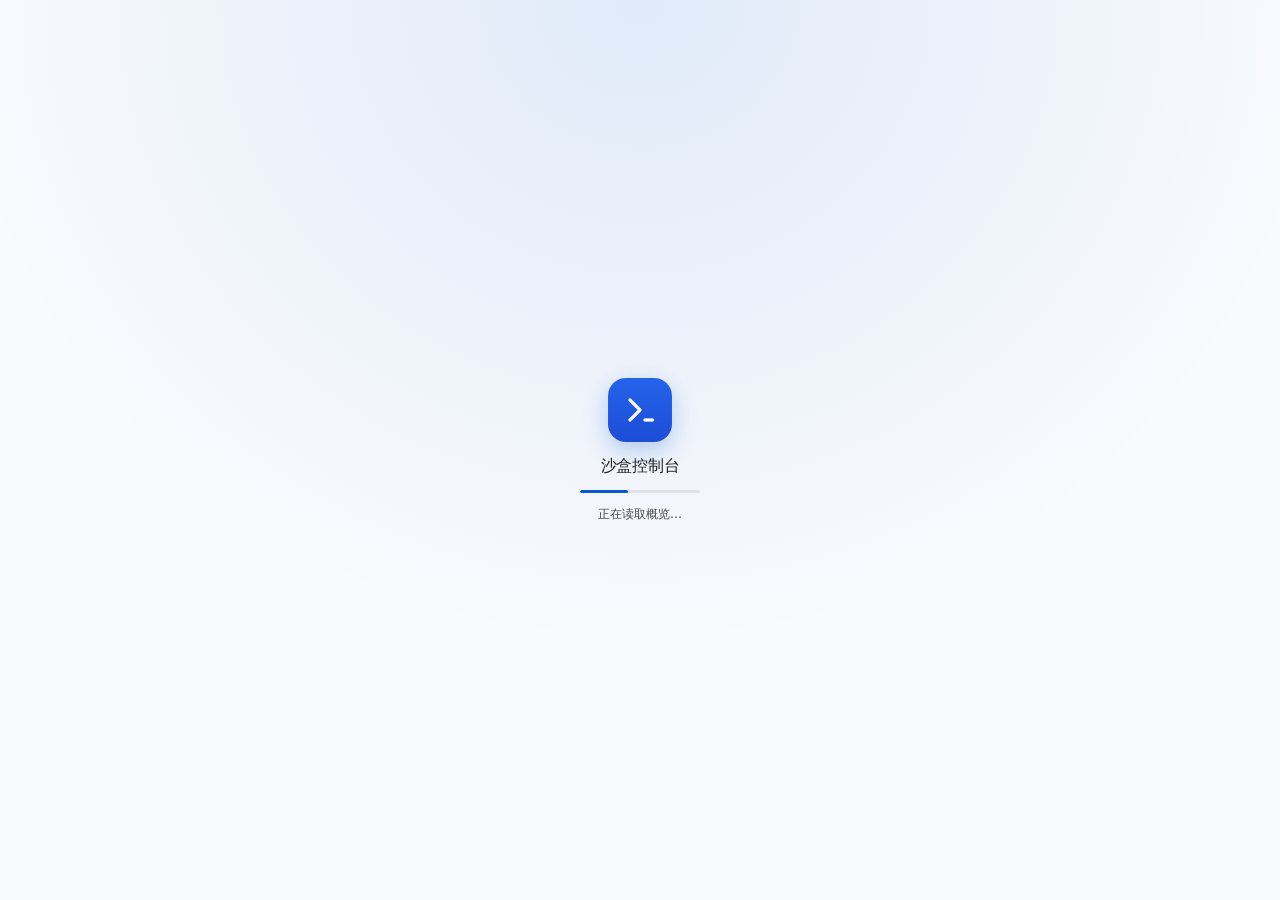
==== commit 513a6234: "feat: sandbox console v1.0.0 - bwrap/chroot/proot/docker/local backends, per-user sessions - WebUI: " ====
--- a/pages/sandbox/index.html
+++ b/pages/sandbox/index.html
@@ -14,7 +14,7 @@
 <div class="progress" id="progress" hidden></div>
 <div class="splash" id="boot-splash" role="status" aria-live="polite">
   <div class="splash-inner">
-    <div class="splash-mark" aria-hidden="true"></div>
+    <img class="splash-mark" src="logo.png" alt="" aria-hidden="true">
     <div class="splash-title">沙盒控制台</div>
     <div class="splash-bar" aria-hidden="true"></div>
     <div class="splash-hint" id="splash-hint">正在连接 AstrBot…</div>
--- a/pages/sandbox/app.css
+++ b/pages/sandbox/app.css
@@ -340,6 +340,23 @@
 /* 收缩/展开期间，卡片内部裁掉溢出；圆角和边框保留 */
 .panel.animating {
   overflow: hidden;
+}
+
+/* 新卡从侧面被抽出来：位移 + 轻微旋转，和高度展开一起走 */
+.panel.pulling {
+  animation: card-pull 320ms var(--md-ease-emphasized);
+}
+
+@keyframes card-pull {
+  0% {
+    transform: translateX(var(--pull-x, 40px)) rotate(var(--pull-r, 1.2deg)) scale(0.985);
+    opacity: 0.55;
+  }
+  55% { opacity: 1; }
+  100% {
+    transform: none;
+    opacity: 1;
+  }
 }
 
 .card,
@@ -1862,13 +1879,14 @@
   text-align: center;
 }
 
-/* 一个方块标记，进场时自己转一下 */
+/* 插件自己的图标，进场时弹一下 */
 .splash-mark {
-  width: 56px;
-  height: 56px;
-  border-radius: 16px;
-  background: linear-gradient(140deg, var(--md-primary), #7c4dff);
-  box-shadow: 0 8px 24px color-mix(in srgb, var(--md-primary) 35%, transparent);
+  width: 64px;
+  height: 64px;
+  border-radius: 18px;
+  object-fit: contain;
+  background: var(--md-surface-container-high);
+  box-shadow: 0 8px 24px color-mix(in srgb, var(--md-primary) 28%, transparent);
   animation: splash-mark-in 620ms var(--md-ease-emphasized) both;
 }
 
